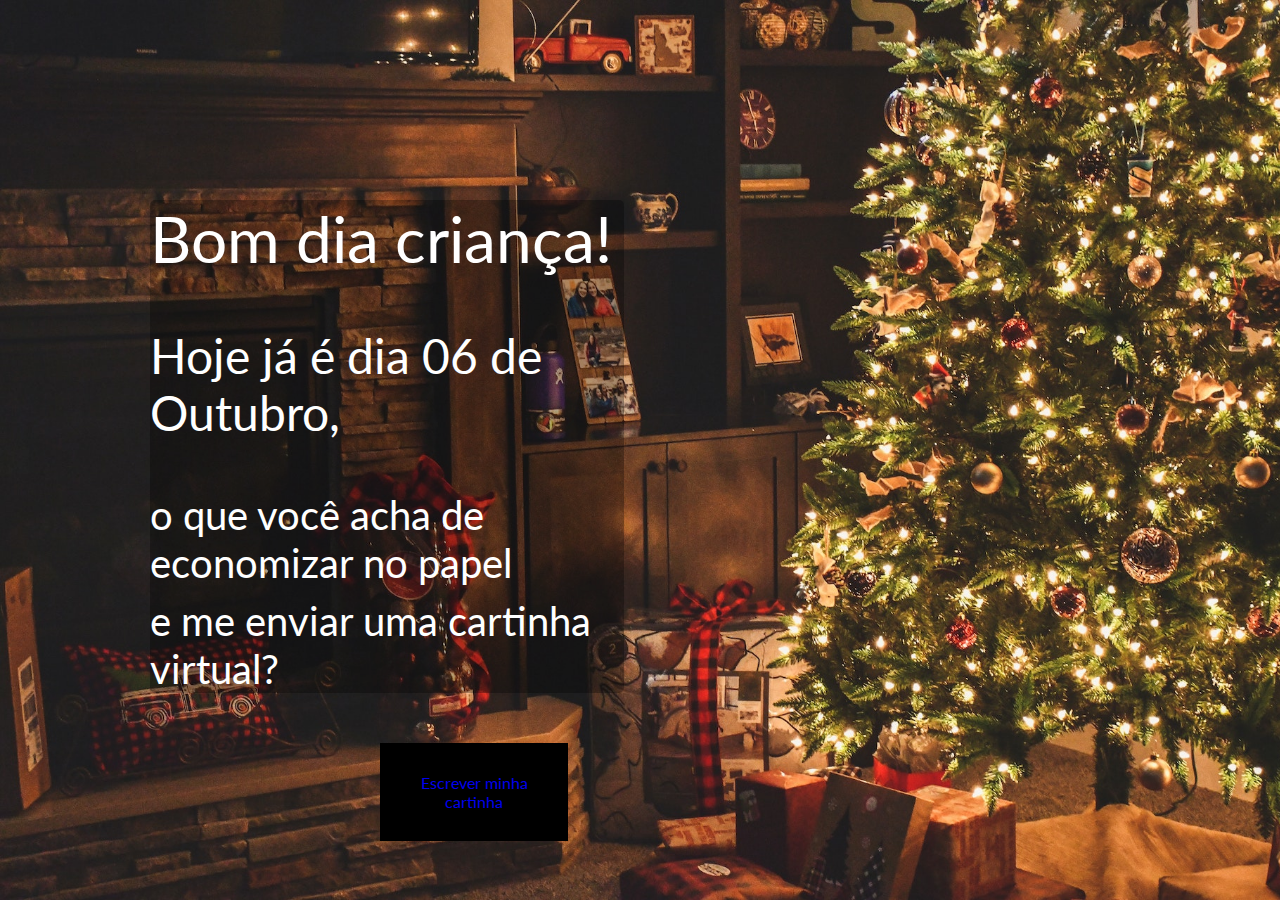
==== index.html @ bc401672 "inicio" ====
<!DOCTYPE html>
<html lang="pt-br">
<head>
    <meta charset="UTF-8">
    <meta http-equiv="X-UA-Compatible" content="IE=edge">
    <meta name="viewport" content="width=device-width, initial-scale=1.0">
    <title>Mensagem ao Papai Noel</title>
    <link rel="shortcut icon" href="imagens/favicon-32x32.png" type="image/x-icon">
    <link rel="stylesheet" href="estilos/pc.css">
</head>
<body>
    <section class="inicio">
        <div class="capa">
            <div class="textos">
                <p id="saudacao">Bom dia criança!</p>
                <p id="data">Hoje já é dia 06 de Outubro, </p>
                <p id="textoUm">o que você acha de economizar no papel</p>
                <p id="textoDois">e me enviar uma cartinha virtual?</p>
            </div>
                <p class="botaoCarta">
                    <a id="botaoCarta" href="#">Escrever minha cartinha</a>
                </p>

        </div>
    </section>
</body>
</html>
---- estilos/pc.css ----
@charset "UTF-8";

@import url('https://fonts.googleapis.com/css2?family=Dancing+Script:wght@600&family=Lato:wght@300;400;700&family=Poppins&family=Roboto:wght@400;500;700&display=swap');


@media screen and (min-width: 992px) {

    * {
        margin: 0px;
        padding: 0px;
        font-family: 'Lato', sans-serif;
      }

    .inicio {
        display: flex;
        justify-content: center;
    }

    .capa {
        height: 100vh;
        width: 100vw;
        background-image: url("../imagens/capa.jpg");
        background-size: cover;
        color: white;
    }

    .textos {
        margin-left: 150px;
        background: rgba(0, 0, 0, 0.295);
        width: 37vw;
        border-radius: 5px;
    }

    .textos:hover {
        background: rgba(0, 0, 0, 0.432);
    }

    #saudacao {
        margin-top: 200px;
        font-size: 4em;
    }



    #data {
        margin-top: 50px;
        font-size: 3em;
    }

    #textoUm {
        margin-top: 50px;
        font-size: 2.5em;
    }

    #textoDois {
        margin-top: 10px;
        font-size: 2.5em;
    }

    .botaoCarta {
        width: 10vw;
        margin-top: 50px;
        margin-left: 380px;
        background-color: black;
        text-align: center;
        padding: 30px;


    }

    #botaoCarta {
        text-decoration: none;


    }




}
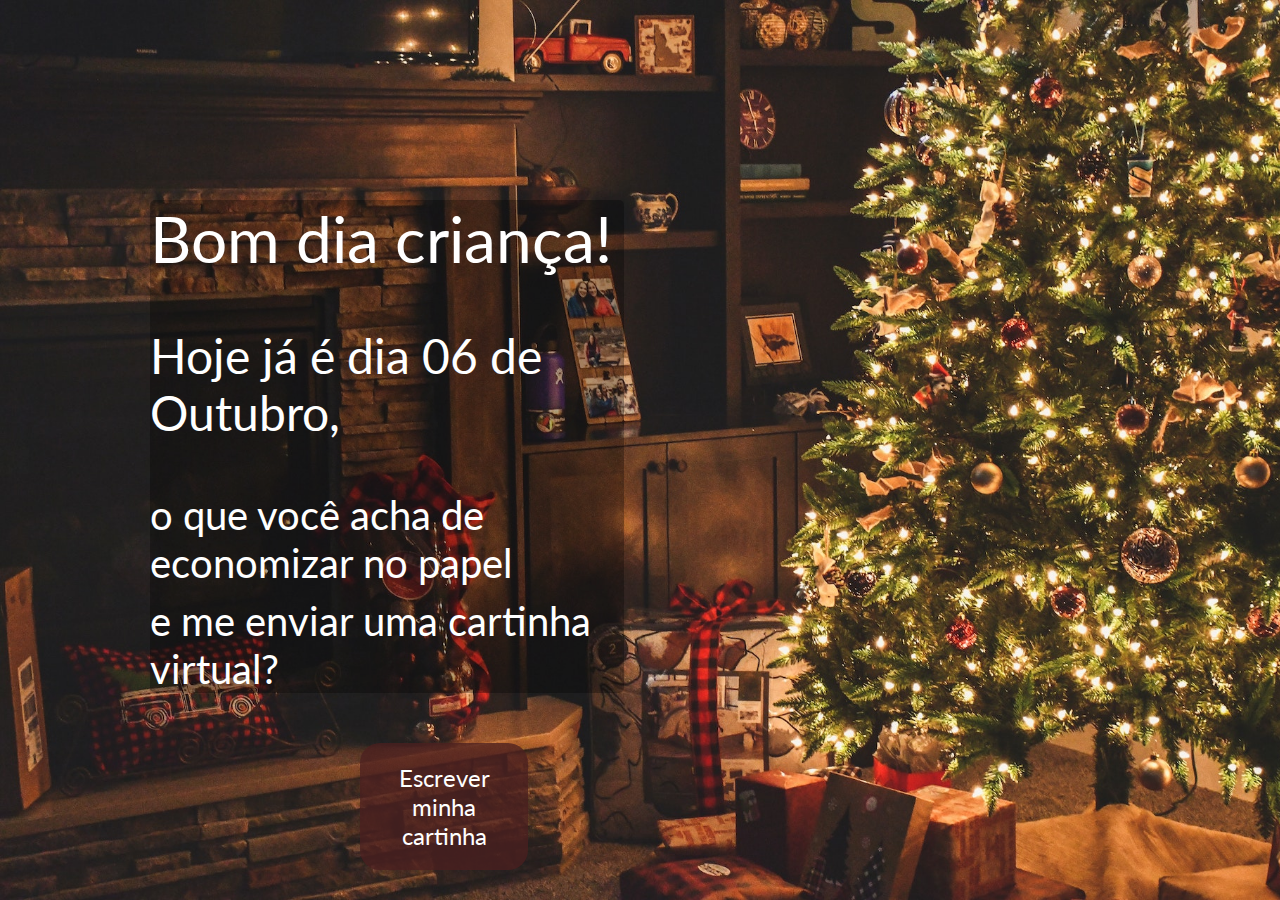
==== commit d059f2b0: "inicio da segunda página" ====
--- a/index.html
+++ b/index.html
@@ -18,7 +18,7 @@
                 <p id="textoDois">e me enviar uma cartinha virtual?</p>
             </div>
                 <p class="botaoCarta">
-                    <a id="botaoCarta" href="#">Escrever minha cartinha</a>
+                    <a id="botaoCarta" href="dados.html">Escrever minha cartinha</a>
                 </p>
 
         </div>
--- a/estilos/pc.css
+++ b/estilos/pc.css
@@ -60,17 +60,24 @@
     .botaoCarta {
         width: 10vw;
         margin-top: 50px;
-        margin-left: 380px;
-        background-color: black;
+        margin-left: 360px;
+        background-color: #4b201fc2;
         text-align: center;
-        padding: 30px;
+        padding: 20px;
+        border-radius: 20px;
+        cursor: pointer;
+    }
 
+    .botaoCarta:hover {
+        background-color: #ffc2779d;
+        color: black;
 
     }
 
     #botaoCarta {
         text-decoration: none;
-
+        color: white;
+        font-size: 1.5em;
 
     }
 
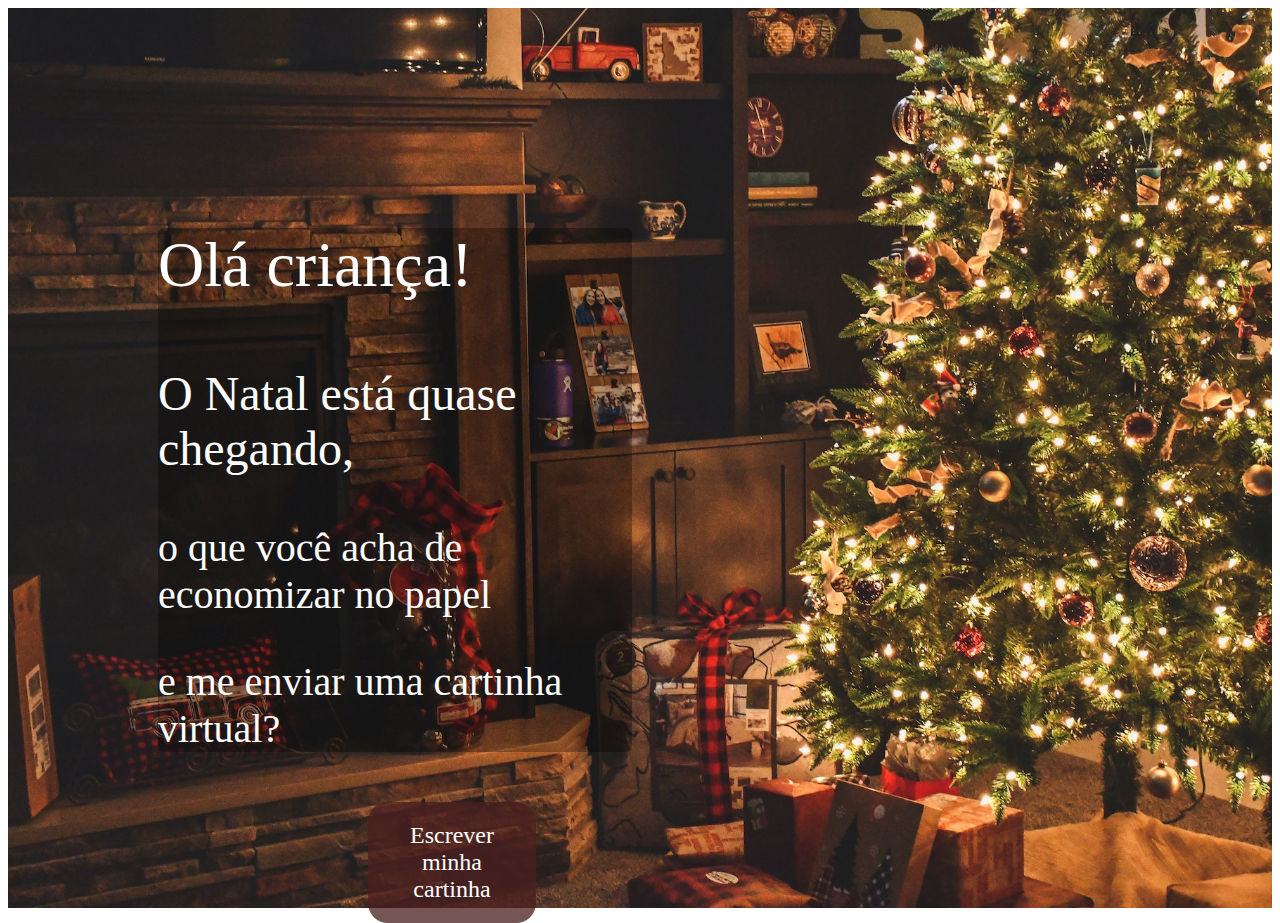
==== commit efb87575: "atualização dados" ====
--- a/index.html
+++ b/index.html
@@ -8,12 +8,12 @@
     <link rel="shortcut icon" href="imagens/favicon-32x32.png" type="image/x-icon">
     <link rel="stylesheet" href="estilos/pc.css">
 </head>
-<body>
+<body onload="carregar()">
     <section class="inicio">
         <div class="capa">
             <div class="textos">
-                <p id="saudacao">Bom dia criança!</p>
-                <p id="data">Hoje já é dia 06 de Outubro, </p>
+                <p id="saudacao">Olá criança!</p>
+                <p id="data">O Natal está quase chegando,</p>
                 <p id="textoUm">o que você acha de economizar no papel</p>
                 <p id="textoDois">e me enviar uma cartinha virtual?</p>
             </div>
@@ -23,5 +23,6 @@
 
         </div>
     </section>
+    <script src="script.js"></script>
 </body>
 </html>--- a/estilos/pc.css
+++ b/estilos/pc.css
@@ -5,11 +5,6 @@
 
 @media screen and (min-width: 992px) {
 
-    * {
-        margin: 0px;
-        padding: 0px;
-        font-family: 'Lato', sans-serif;
-      }
 
     .inicio {
         display: flex;
@@ -36,7 +31,7 @@
     }
 
     #saudacao {
-        margin-top: 200px;
+        margin-top: 220px;
         font-size: 4em;
     }
 
@@ -48,7 +43,7 @@
     }
 
     #textoUm {
-        margin-top: 50px;
+        margin-top: 10px;
         font-size: 2.5em;
     }
 
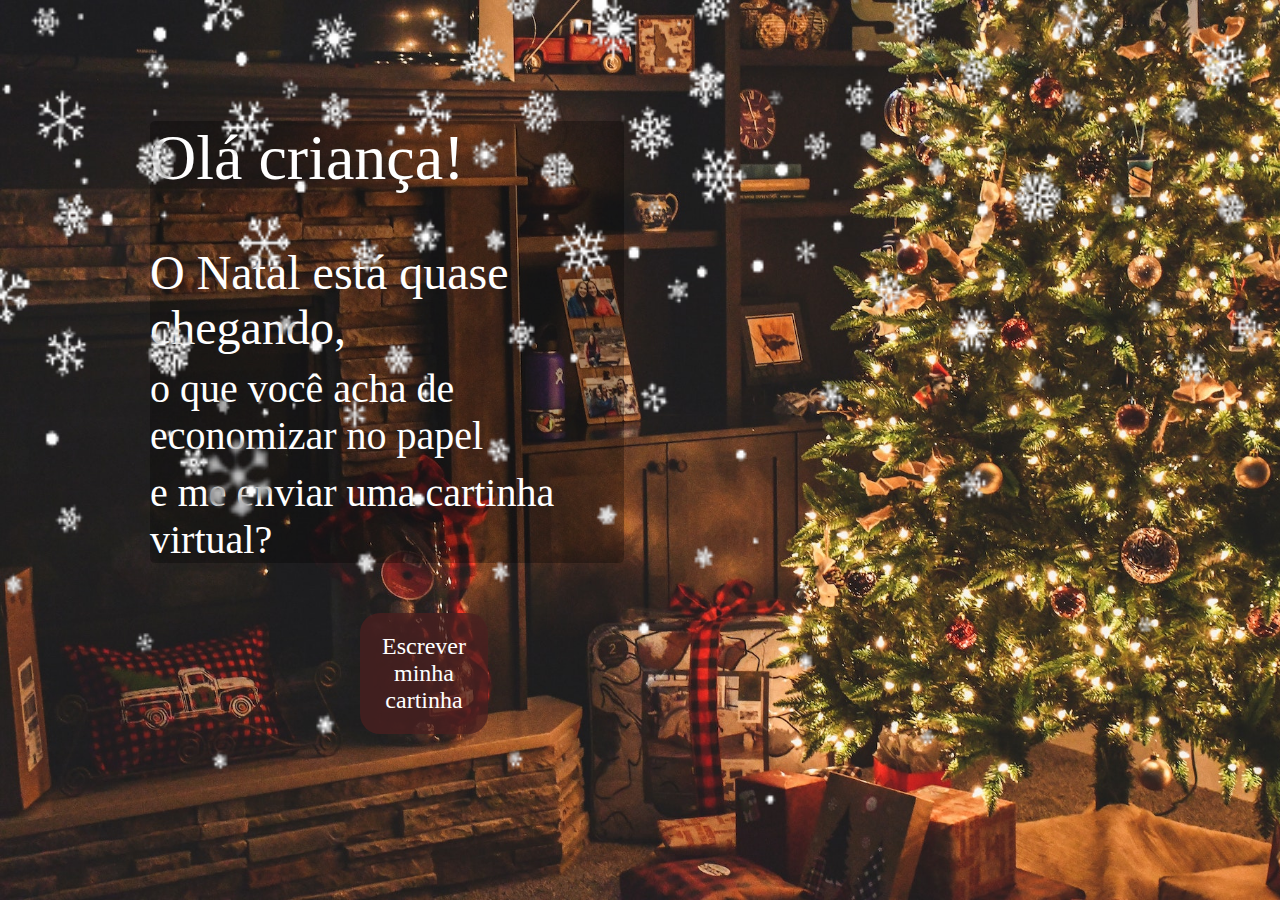
==== commit 73d9dd86: "atualização" ====
--- a/index.html
+++ b/index.html
@@ -10,6 +10,7 @@
 </head>
 <body onload="carregar()">
     <section class="inicio">
+        <img id="neve" src="imagens/neve.png" alt="">
         <div class="capa">
             <div class="textos">
                 <p id="saudacao">Olá criança!</p>
@@ -23,6 +24,6 @@
 
         </div>
     </section>
-    <script src="script.js"></script>
+    <script src="scripts/script.js"></script>
 </body>
 </html>--- a/estilos/pc.css
+++ b/estilos/pc.css
@@ -5,18 +5,33 @@
 
 @media screen and (min-width: 992px) {
 
+    * {
+        margin: 0;
+        padding: 0;
+        box-sizing: border-box;
+    }
 
     .inicio {
         display: flex;
+        flex-direction: column;
         justify-content: center;
+        background-image: url("../imagens/capa.jpg");
+        background-size: cover;
+        height: 100vh;
+        width: 100vw;
     }
 
     .capa {
+        color: white;
+        margin-bottom: 5vh;
+    }
+
+    #neve {
+        animation: nevar 30s infinite linear;
         height: 100vh;
         width: 100vw;
-        background-image: url("../imagens/capa.jpg");
-        background-size: cover;
-        color: white;
+        position: absolute;
+
     }
 
     .textos {
@@ -31,7 +46,6 @@
     }
 
     #saudacao {
-        margin-top: 220px;
         font-size: 4em;
     }
 
@@ -77,6 +91,18 @@
     }
 
 
+    @keyframes nevar {
+        from {
+            top: 0;
+        }
+    
+        to {
+            top: 100%;
+    
+        }
+    }
+
+
 
 
 }